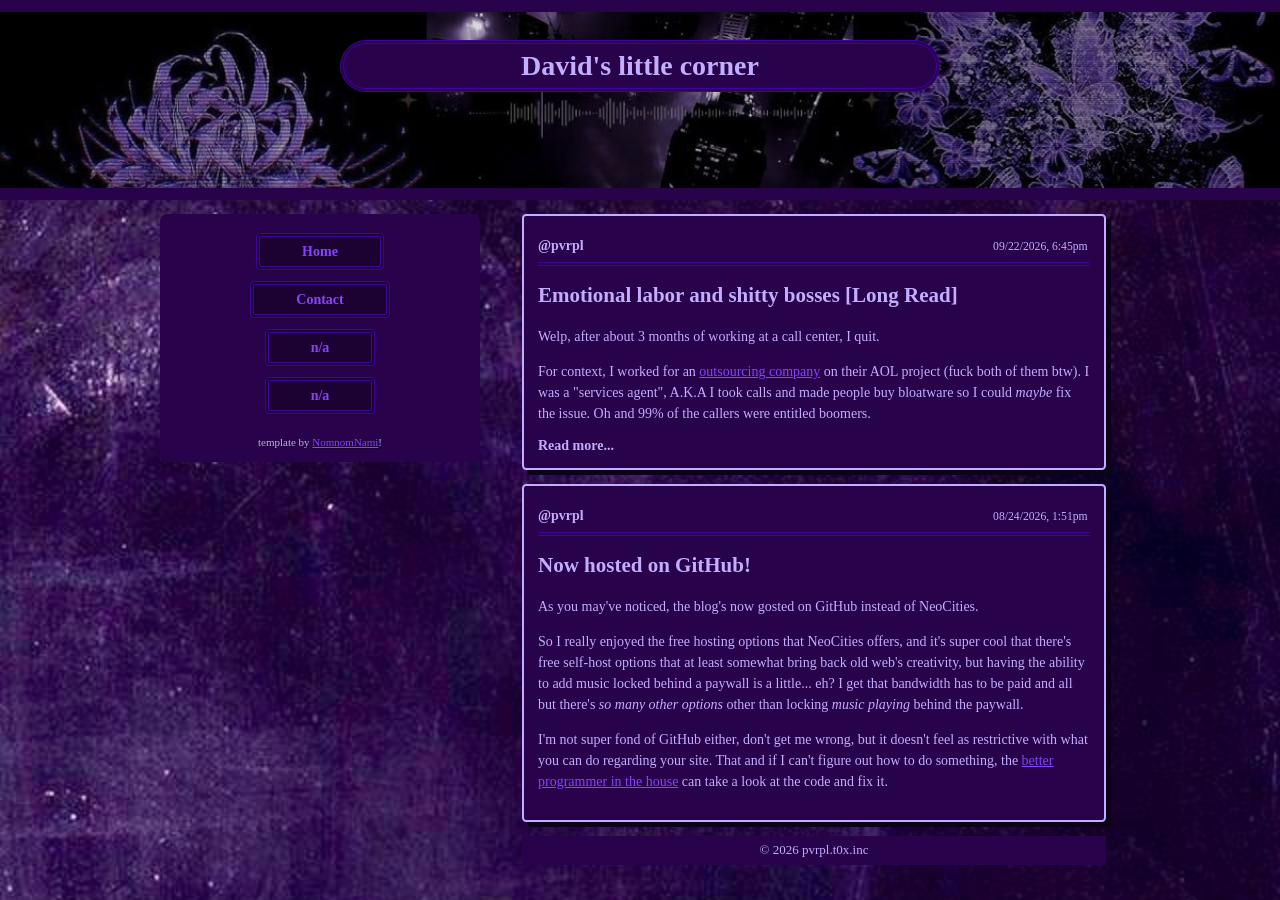
==== blog.html @ 53e6fe52 "Update blog.html" ====
<!DOCTYPE html>
<html lang="en">
    <head>
        <meta charset="UTF-8" />
        <meta name="viewport" content="width=device-width, initial-scale=1.0">
        <title> Myosotis- blog </title>
        <meta name="author" content="David with the help of Gabriel">
        <meta name="description" content="rambling">
        <link href="style.css" rel="stylesheet" type="text/css" media="all">
    </head>
    <body>
        
    <header>
        <h1>David's little corner</h1>
    </header>
        
    <div id="content">
        
    <aside id="sidebar">
        <nav>
            <ul>
             <li><a href="index.html">Home</a></li>
            <li><a href="contact.html">Contact</a></li>
            <li><a href="not_found.html">n/a</a></li>
            <li><a href="not_found.html">n/a</a></li>
            </ul>
        </nav>


        <div class="center small-text">
            <p>template by <a href="https://nomnomnami.com">NomnomNami</a>!</p>
        </div>
    </aside>
        
    <main>
        <article>
            <div class="post-header">
                @pvrpl <span class="timestamp">09/22/2026, 6:45pm</span>
            </div>
            
            <h2>Emotional labor and shitty bosses <b>[Long Read]</b></h2>
            <p>Welp, after about 3 months of working at a call center, I quit.</p>
<p>For context, I worked for an <a href="https://cgsinc.com/en">outsourcing company</a> on their AOL project (fuck both of them btw). I was a "services agent", A.K.A I took calls and made people buy bloatware so I could <i>maybe</i> fix the issue. Oh and 99% of the callers were entitled boomers. </p>
<details class="readmore">
    <summary> Read more... </summary>
            <p>Y'see, working with entitled pricks is already a pain when you're a confrontational bitch such as myself. But then you have to give them "concierge treatment" (kiss their asses 'til you reach their spleen), you also gotta shove shit like McAffee down their throat, and if they treat you like shit you have to smile and move on (unless they insult you directly, in which case you <i>can</i> hang up on them).</p>
<p>I wasn't an angel, I'll admit that much. I did some less than ideal stuff (i.e I ragebaited a Bible thumper). However, I think that pales in comparison to what our superiors were putting us through.</p>
<p>We had to ask for our 15min breaks through a google form, it was approved on an excel on the basis of how long you'd spent without a break or if you're fucking the RTA, if you somehow missed a break due to a call taking long, well, skill issue it's your fault no we're not understaffed what's wrong with you. I've had multiple times where I had less than 12h between shifts, I wasn't properly notified of when they needed overtime from us and put on the spot multiple times regarding the overtime. Oh and I had to request to be excused multiple times because I was having some of the worst mental breakdowns in <i>years</i>. </p>
                <p>Quitting wasn't a fun or easy decision, mind you. I'm fully aware of how that messed me up financially, but after some... <i>less than ideal</i> experiences I realized that I'd rather be broke for a bit rather than spiral down into suicidality.</p>
                <p>So I went to the project manager before the start of my shift and told him all that. His answer? That I'm immature and selfish and that I'm messing up everyone's schedules because I couldn't wait 2 days and that this decision will also blacklist me from the company in the future.</p>
            <p><i>He was fully fucking serious too.</i> Had I been slightly less hinged that day, I would've ripped into him for the illegal bullshit he keeps doing regarding the breaks and the days off. Oh and his affair with one of the team leaders. I didn't, which I kinda regret. I'm blacklisted from that company either way so... suck my dick Adrian.</p>
</details>
        </article>

                <article>
            <div class="post-header">
                @pvrpl <span class="timestamp">08/24/2026, 1:51pm</span>
            </div>
            
            <h2>Now hosted on GitHub!</h2>
            <p> As you may've noticed, the blog's now gosted on GitHub instead of NeoCities.</p>
                <p>So I really enjoyed the free hosting options that NeoCities offers, and it's super cool that there's free self-host options that at least somewhat bring back old web's creativity, but having the ability to add music locked behind a paywall is a little... eh? I get that bandwidth has to be paid and all but there's <i>so many other options</i> other than locking <i>music playing</i> behind the paywall.</p>
                <p>I'm not super fond of GitHub either, don't get me wrong, but it doesn't feel as restrictive with what you can do regarding your site. That and if I can't figure out how to do something, the <a href="https://github.com/Tudorq">better programmer in the house</a> can take a look at the code and fix it.</p>
            </details>
            
        </article>
        
                 
    <footer>© 2026 pvrpl.t0x.inc</footer>
    </body>
    
</html>
---- style.css ----
/* these are the main colors and bg images
   replace them with anything you want! */
:root {
    --header-bg: url('images/header.png');
    --site-bg: url("images/canvas.png");
    --accent-color: #925CF5;
    --select-color: #9952BA;
    --link-color: #8742FF;
    --bg-color: #1C0233;
    --bg-color2: #28024A;
    --text-color: #C3ADFF;
    --border-color: #C3ADFF;
    --post-header-color: #370E6E;
    --post-shadow-color: #0B0317;
    --outline-color: #4200A1;
    --outline-color2: #6722B5;
}
/* you can get hex codes from sites like this:
   https://palettes.shecodes.io/
   i just looked up "css color templates" to find that link! */

/* this applies to all the content */
* {
    box-sizing: border-box;
/* change the font here, it's set up to all use the same one */
    /*font-family: Georgia;*/
}
/* this is for when you select text on the page */
::selection {
    background: var(--select-color);
    color: var(--border-color);
}

body {
    background-color: var(--bg-color);
    background-image: var(--site-bg);
    background-repeat: no-repeat;
    background-size: cover;
    margin: 0;
/*this is the default font size! headings and stuff are adjusted based on this number.*/
    font-size: 14px;
    font-family: Georgia;
/*and the default text color! it's dark grey here.*/
    color: var(--text-color);
}
/* i think having better line spacing helps text to be more readable, but you can remove it if you want */
p {line-height: 1.5em;}

h1 {
    font-size: 1.5em;
    color: var(--post-header-color);
    filter: drop-shadow(2px 0 0 var(--outline-color)) drop-shadow(0 2px 0 var(--outline-color)) drop-shadow(-2px 0 0 var(--outline-color)) drop-shadow(0 -2px 0 var(--outline-color))drop-shadow(0 1px 1px var(--outline-color2)) drop-shadow(1px 0 1px var(--outline-color2));
}
h4,
h5,
h6 {color: var(--border-color);}

header {
    background-color: var(--accent-color);
/* you can add the image url in :root (at the top) if you want */
    background: var(--header-bg);
    background-size: 100%;
    background-position: center;
/* change the minimum height if you want it to take up more/less space */
    min-height: 200px;
/* can also limit the size of the header if you don't want to fill up the top. i recommend at least 800px tho! */
    /*max-width: 980px;*/
/*this centers it*/
    margin: 0 auto;
/*i gave it some borders, you can change the colors or remove them, but having the borders there keeps it glued to the top of the page all nice, so i recommend keeping them!*/
    border-top: 12px solid var(--bg-color2);
    border-bottom: 12px solid var(--bg-color2);
/*to align the header block to the bottom, uncomment the line below*/
    /*align-content: flex-end;*/
}

/* this is your site title displayed at the top of the page */
header > h1 {
    background-color: var(--bg-color2);
    color: var(--border-color);
    margin: 1em auto;
    font-size: 2em;
/*uncomment this line if you want the header text to not take up the full length of the div*/
    /*width: fit-content;*/
    max-width: 600px;
    padding: 6px 12px;
    border-radius: 1em;
    border: 4px double var(--outline-color);
/*normal headers have a filter, so we gotta turn it off for this special heading*/
    filter: none;
/* you can change the text-align to center or right if you want it placed differently */
    text-align: center;
}

/*this is for lists*/
li {
/*you can change the normal dot to anything you want :)*/
    /*list-style-type: "💙 ";*/
/*i used a flower since i already drew it for another page haha*/
    list-style-image: url("images/purple.png");
}

nav {margin: 1em;}

nav > ul {
    max-width: 960px;
    margin: auto;
    line-height: 3rem;
/* this line takes away the dot in front of the list items */
    list-style-type: none;
/* list items have default padding but we don't need it for these */
    padding-left: 0;
/* and this spaces out the buttons so they're not touching */
    justify-content: space-evenly;
}
nav li {
    text-align: center;
    list-style-image: none;
}
nav li > a {
    font-weight: bold;
    background-color: var(--bg-color);
    border: 4px double var(--outline-color);
    padding: .5em 3em;
/* this takes away the link underline */
    text-decoration: none;
}
nav li > a:visited {color: var(--link-color);}
nav li > a:hover {
    color: var(--accent-color);
    background-color: var(--select-color);
}
    
a {
    color: var(--link-color);
    border-radius: .3em;
    transition: .2s ease-out;
}
a:visited {
    color: var(--text-color);
}
a:hover {
    color: var(--accent-color);
    border-color: var(--accent-color);
    transition: .2s ease;
}

#sidebar {
    background-color: var(--bg-color2);
    color: var(--border-color);
    height: fit-content;
    min-width: 320px;
    margin-top: 1em;
    margin-right: 2em;
    border-radius: .5em;
}
.small-box {
    max-width: 240px;
    margin: auto;
    border: 2px solid var(--bg-color);
/*i gave this one small text cuz i think it looks cute, but you can remove this line to make it normal*/
    font-size: 11px;
/*making sure the list items are spaced correctly cuz it's hard to read when they're squished together*/
    line-height: 1.5rem;
}

#avatar {
    margin: .5em;
/*this line will limit the image size if you decide not to use the flower shape below*/
    max-width: 320px;
}
/*flower shape generated from here: https://css-generators.com/flower-shapes/ */
.flower {
    width: 320px; /* adjust to control the size */
    aspect-ratio: 1;
    --g:/37.02% 37.02% radial-gradient(#000 calc(71% - 1px),#0000 71%) no-repeat;
    mask: 90.078% 79.895% var(--g),33.953% 97.355% var(--g),0.004% 49.372% var(--g),35.148% 2.257% var(--g),90.817% 21.121% var(--g),radial-gradient(100% 100%,#000 25.476%,#0000 calc(25.476% + 1px));
}

#bio {
    margin: 20px;
    padding: .2em;
    background: var(--bg-color);
    border: 4px double var(--bg-color2);
    border-radius: 2em;
/*made the text slightly smaller again here since periwinkle's bio was a little lengthy*/
    font-size: small;
}
#bio p { margin: 1em; }

#content {
    display: flex;
    max-width: 960px;
    margin: auto;
}

main {
    padding: 1em;
}

/*this is the top post on the blog. you can treat it like a pinned post if you want!*/
#top {
    background-color: var(--bg-color);
}
/*this bit gives it a white background*/
#top section {
    background-color: var(--bg-color2);
    border-radius: .5em;
    margin-bottom: 10px;
    padding: .2em 1em;
    width: fit-content;
}

/*these are the regular blog post styles!*/
article {
    background-color: var(--bg-color2);
    padding: 1em;
    border: 2px solid var(--border-color);
    border-radius: .3em;
    margin-bottom: 1em;
    box-shadow: var(--post-shadow-color) 5px 5px;
}
article img {
/*make sure large images get resized to fit in the post*/
    max-width: 100%;
}

/*you should always use this line if you have details/summary blocks cuz it makes it more obviously clickable*/
details > summary {cursor:pointer;}

.readmore summary {
    font-weight: bold;
    color: var(--border-color);
    list-style: none;
}
.readmore summary::-webkit-details-marker {
  display: none;
}
.readmore[open] > summary {
    border-bottom: 2px dashed var(--bg-color);
    padding-bottom: .6em;
    margin-bottom: .6em;
}

/*this is the top line for each post, with the name on the left and date/time on the right*/
/*you can put a post title instead of a name/handle, i just set it up that way as an example haha*/
.post-header {
    color: var(--border-color);
    font-weight: bold;
    padding: .5rem 0;
    border-bottom: 4px double var(--outline-color);
}
.timestamp {
    font-weight: normal;
    font-size: smaller;
    margin: .2em;
/*this keeps it to the right edge*/
    float: right;
}

/*these set up tumblr-style photoset grids*/
.photosetx2,
.photosetx3 {
    display: grid;
    gap: 4px;
    align-items: center;
}
.photosetx2 {grid-template-columns: 1fr 1fr;}
.photosetx3 {grid-template-columns: 1fr 1fr 1fr;}
/*adjust this to your liking! it crops images that are too tall*/
.cropped {
    width: 156px;
    height: 156px;
    overflow: hidden;
    object-position: 25% 25%;
}
/*this makes sure the image doesn't get distorted when cropped*/
.photosetx2 img,
.photosetx3 img {object-fit: cover;}

/* a class for centering text and images */
.center { text-align: center; }
.img-right { float: right; }

/*this stops the float image from overflowing out of its container*/
.clearfix::after {
  content: "";
  clear: both;
  display: table;
}
/*you can use the <small> tag in html, or make a class like this. up to you!*/
.small-text {
    font-size: 11px;
/*i gave it a shadow cuz i think it looks nice... yayyy*/
    text-shadow: var(--bg-color) 1px 1px;
}

footer {
    text-align: center;
    font-size: small;
    margin: auto;
    padding: .5em;
    background: var(--bg-color2);
}

/* these are the mobile styles! */
@media only screen and (max-width: 800px) {
    #content {
        flex-wrap: wrap;
    }
    #sidebar {
        margin: 0;
        width: 100%;
        display: flex;
        flex-wrap: wrap;
        justify-content: center;
        align-items: center;
        border: none;
        border-radius: 0;
    }
    header {min-height: 160px;}
    header > h1 { 
        width: fit-content;
        padding: .3em 1em;
    }
    nav > ul {
    /* this stuff makes it wrap around on mobile */
        display: flex;
        flex-wrap: wrap;
        flex-direction: row;
    }
    #bio {width: 50%;}
    
    #sidebar ul {
        line-height: 2em;
        display: flex;
        flex-wrap: wrap;
        gap: 1em;
    }
    #sidebar li {
        margin: .3em 1em;
    }
}
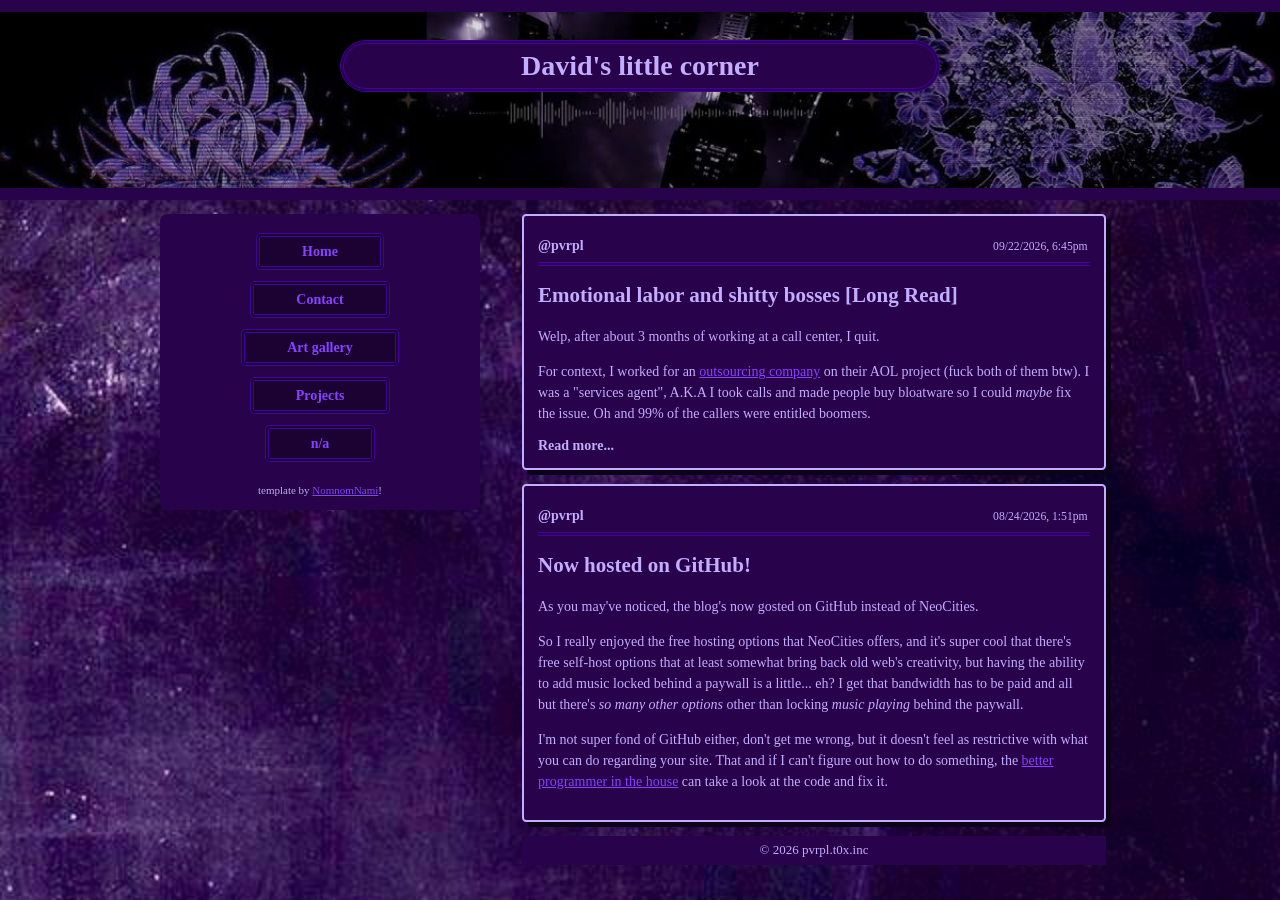
==== commit 5c77a5eb: "update stuff" ====
--- a/blog.html
+++ b/blog.html
@@ -19,9 +19,10 @@
     <aside id="sidebar">
         <nav>
             <ul>
-             <li><a href="index.html">Home</a></li>
+            <li><a href="index.html">Home</a></li>
             <li><a href="contact.html">Contact</a></li>
-            <li><a href="not_found.html">n/a</a></li>
+            <li><a href="not_found.html">Art gallery</a></li>
+            <li><a href="not_found.html">Projects</a></li>
             <li><a href="not_found.html">n/a</a></li>
             </ul>
         </nav>
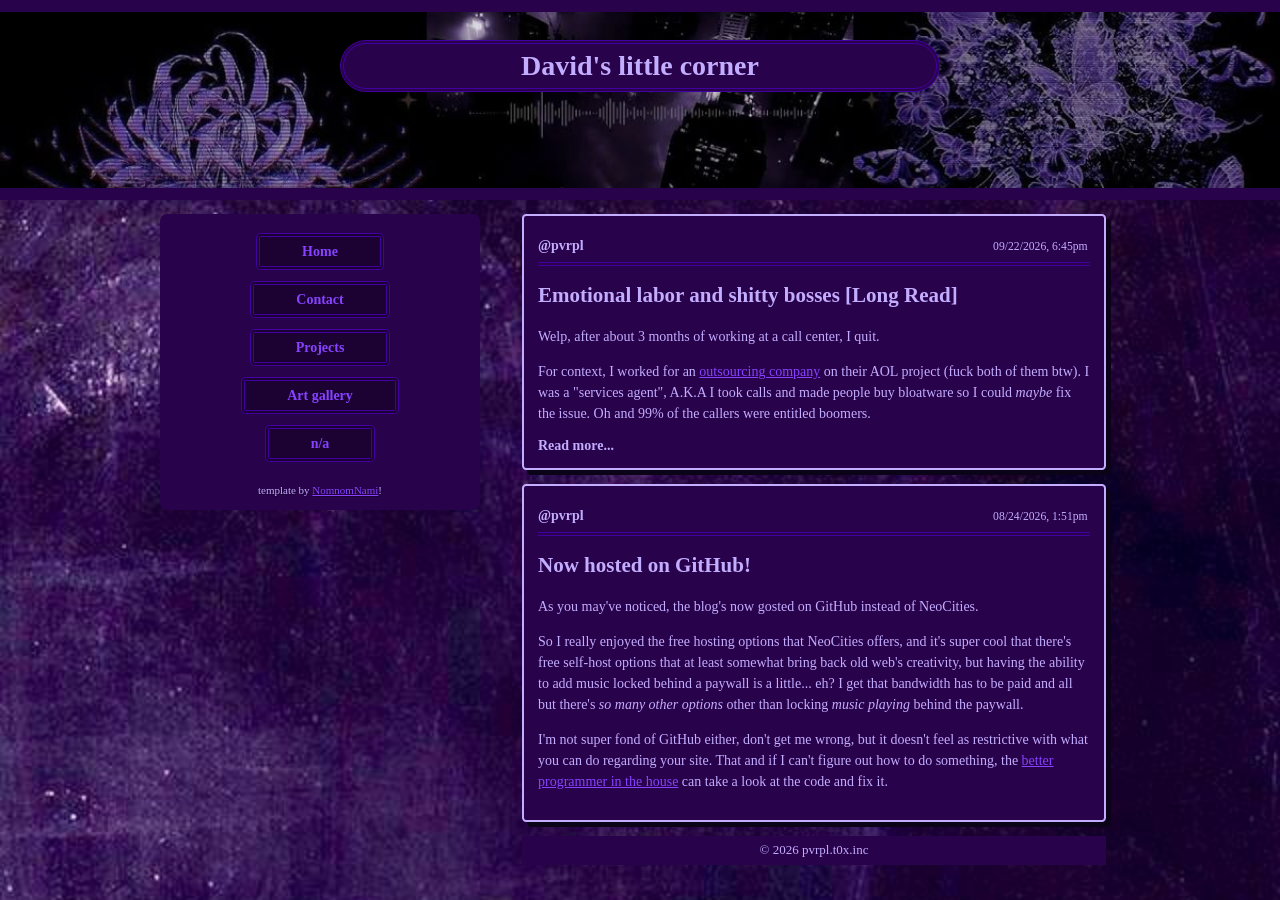
==== commit 354b735d: "new page+links+new img" ====
--- a/blog.html
+++ b/blog.html
@@ -21,8 +21,8 @@
             <ul>
             <li><a href="index.html">Home</a></li>
             <li><a href="contact.html">Contact</a></li>
+            <li><a href="projects.html">Projects</a></li>
             <li><a href="not_found.html">Art gallery</a></li>
-            <li><a href="not_found.html">Projects</a></li>
             <li><a href="not_found.html">n/a</a></li>
             </ul>
         </nav>
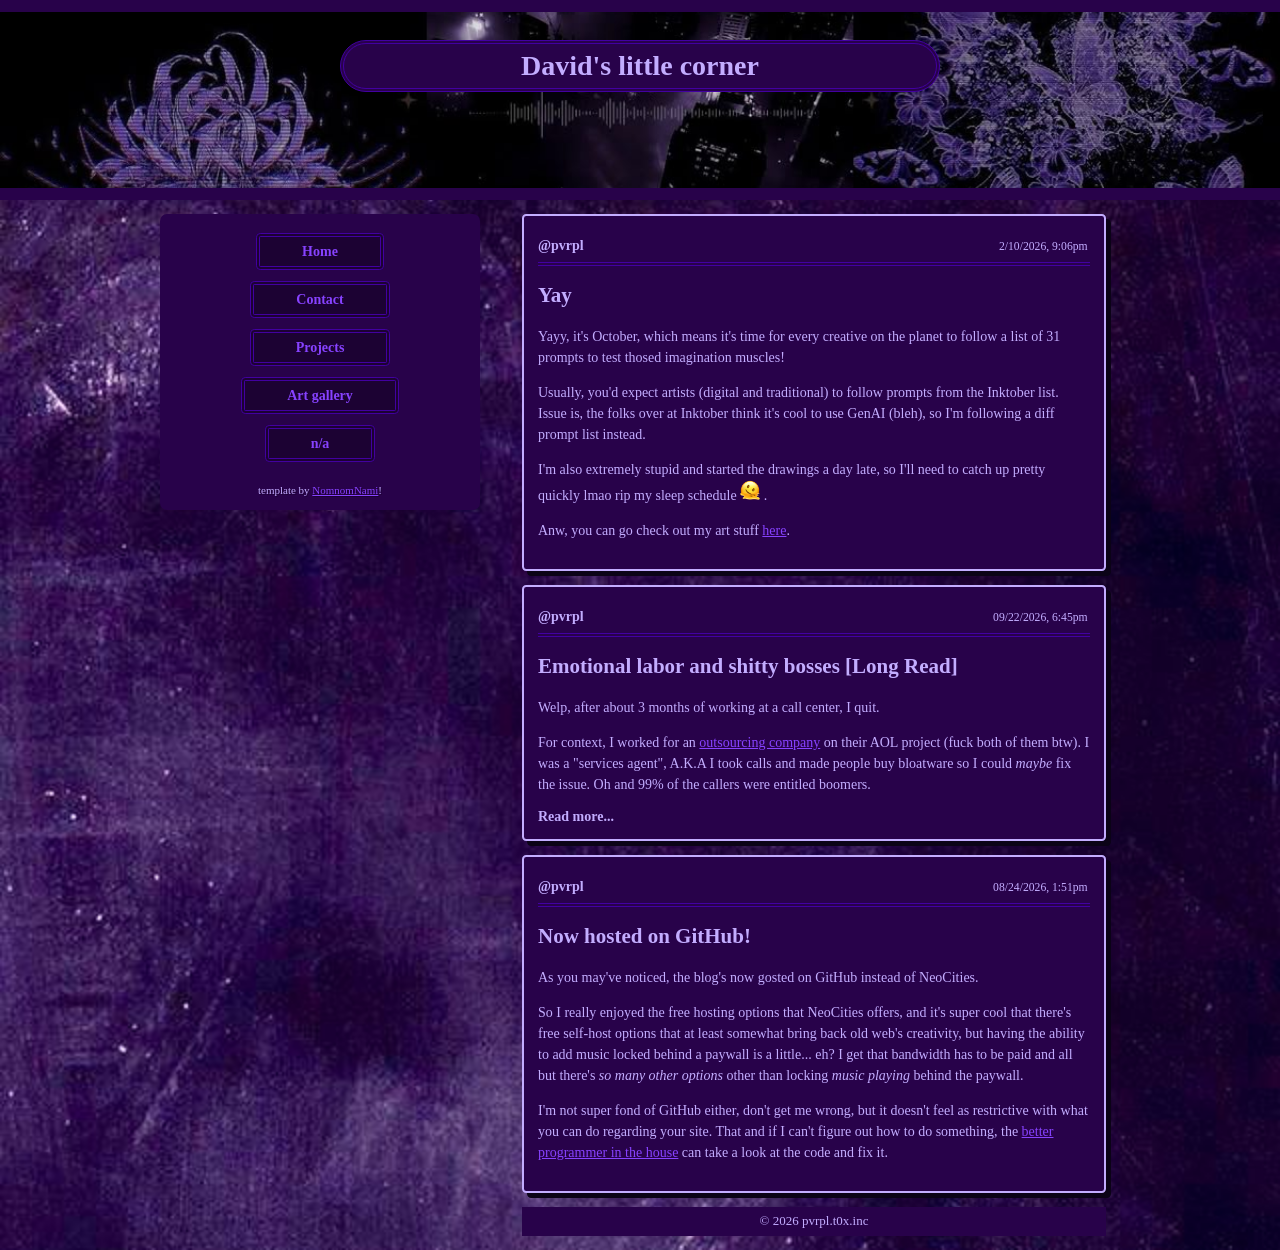
==== commit 18259b69: "added gallery and updated stuff" ====
--- a/blog.html
+++ b/blog.html
@@ -3,9 +3,10 @@
     <head>
         <meta charset="UTF-8" />
         <meta name="viewport" content="width=device-width, initial-scale=1.0">
-        <title> Myosotis- blog </title>
+        <title> ☽𝕭𝖑𝖔𝖌☾ </title>
         <meta name="author" content="David with the help of Gabriel">
         <meta name="description" content="rambling">
+        <link rel="icon" type="image/x-icon" href="images/moon.gif">
         <link href="style.css" rel="stylesheet" type="text/css" media="all">
     </head>
     <body>
@@ -22,7 +23,7 @@
             <li><a href="index.html">Home</a></li>
             <li><a href="contact.html">Contact</a></li>
             <li><a href="projects.html">Projects</a></li>
-            <li><a href="not_found.html">Art gallery</a></li>
+            <li><a href="gallery.html">Art gallery</a></li>
             <li><a href="not_found.html">n/a</a></li>
             </ul>
         </nav>
@@ -34,6 +35,17 @@
     </aside>
         
     <main>
+        <article>
+            <div class="post-header">
+                @pvrpl <span class="timestamp">2/10/2026, 9:06pm</span>
+            </div>
+            <h2>Yay</h2>
+                       <p>Yayy, it's October, which means it's time for every creative on the planet to follow a list of 31 prompts to test thosed imagination muscles!</p>
+            <p>Usually, you'd expect artists (digital and traditional) to follow prompts from the Inktober list. Issue is, the folks over at Inktober think it's cool to use GenAI (bleh), so I'm following a diff prompt list instead.</p> 
+            <p>I'm also extremely stupid and started the drawings a day late, so I'll need to catch up pretty quickly lmao rip my sleep schedule <img src="images/melting.png" alt="melting face emoji" style="width: 20px; height:20px"> .</p>
+            <p>Anw, you can go check out my art stuff <a href="gallery.html">here</a>.</p>
+        </article>
+
         <article>
             <div class="post-header">
                 @pvrpl <span class="timestamp">09/22/2026, 6:45pm</span>
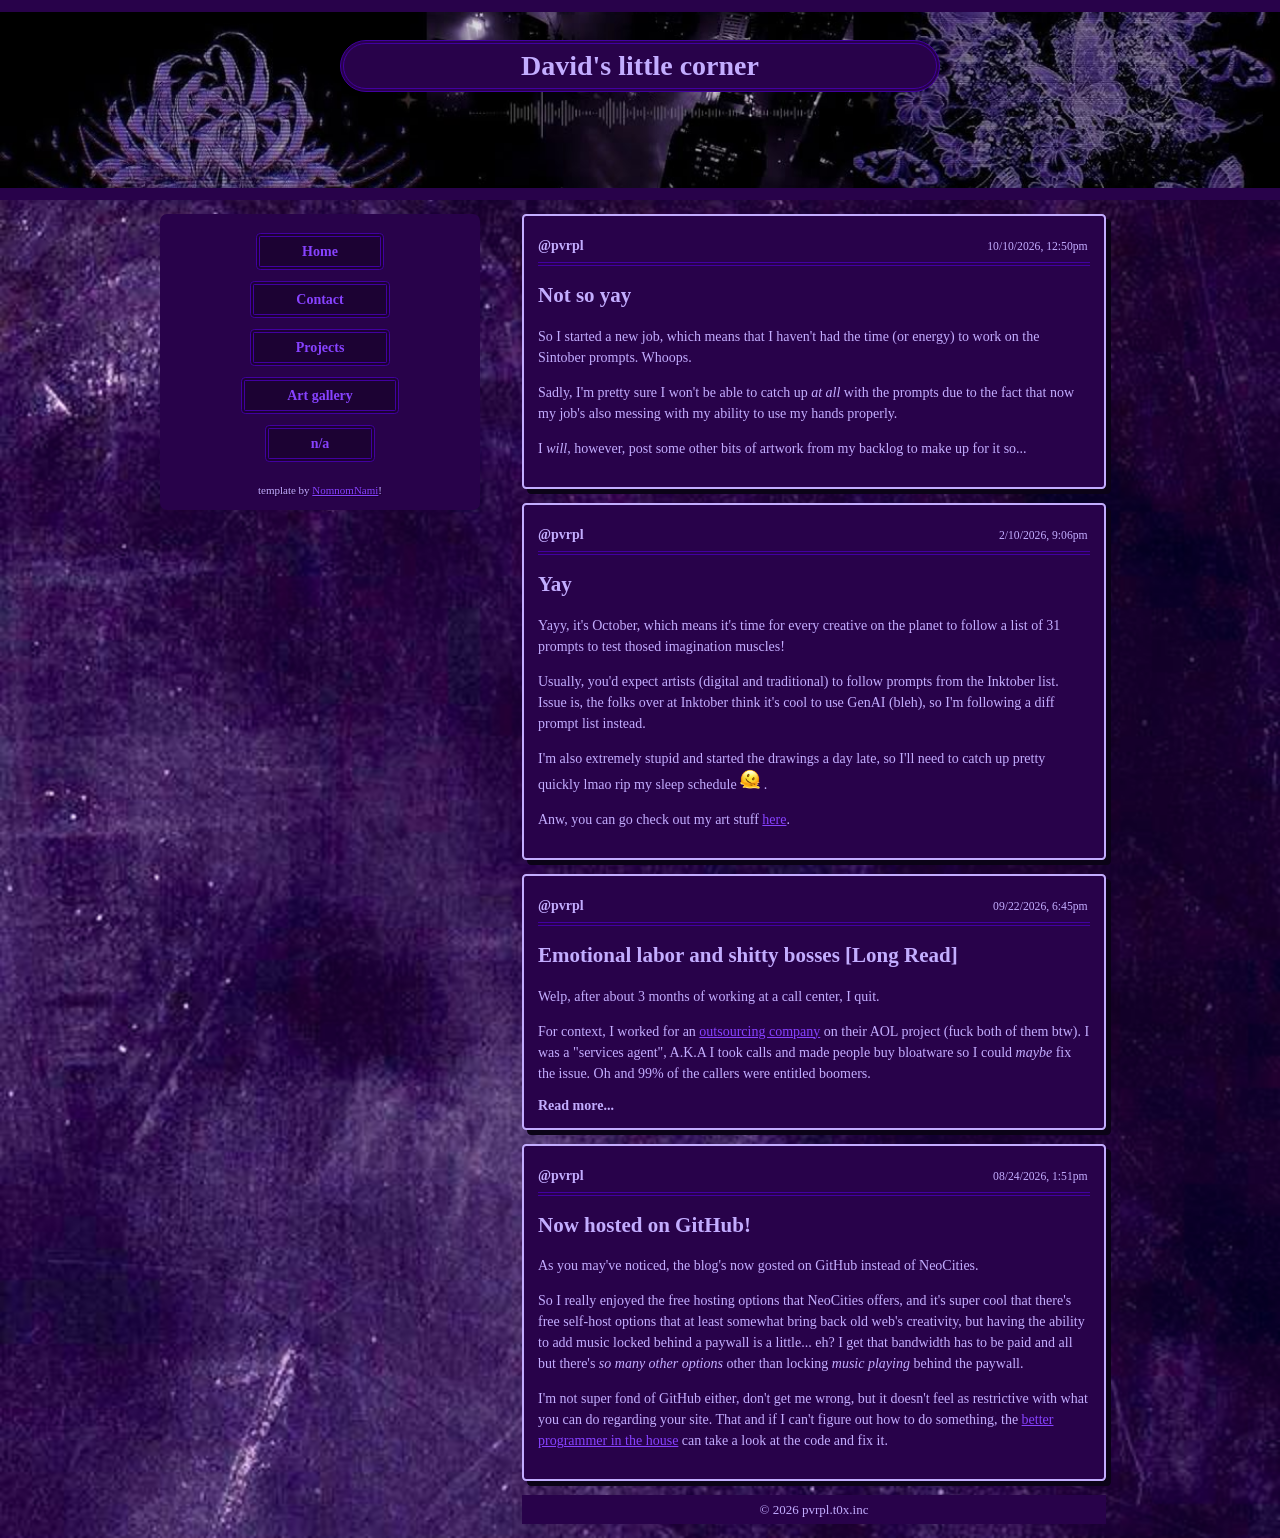
==== commit f4d81fa1: "updated music, blog and gallery" ====
--- a/blog.html
+++ b/blog.html
@@ -35,6 +35,15 @@
     </aside>
         
     <main>
+                <article>
+            <div class="post-header">
+                @pvrpl <span class="timestamp">10/10/2026, 12:50pm</span>
+            </div>
+            <h2>Not so yay</h2>
+                       <p>So I started a new job, which means that I haven't had the time (or energy) to work on the Sintober prompts. Whoops.</p>
+                       <p>Sadly, I'm pretty sure I won't be able to catch up <i>at all</i> with the prompts due to the fact that now my job's also messing with my ability to use my hands properly. </p>
+                       <p>I <i>will</i>, however, post some other bits of artwork from my backlog to make up for it so...</p>
+        </article>
         <article>
             <div class="post-header">
                 @pvrpl <span class="timestamp">2/10/2026, 9:06pm</span>
